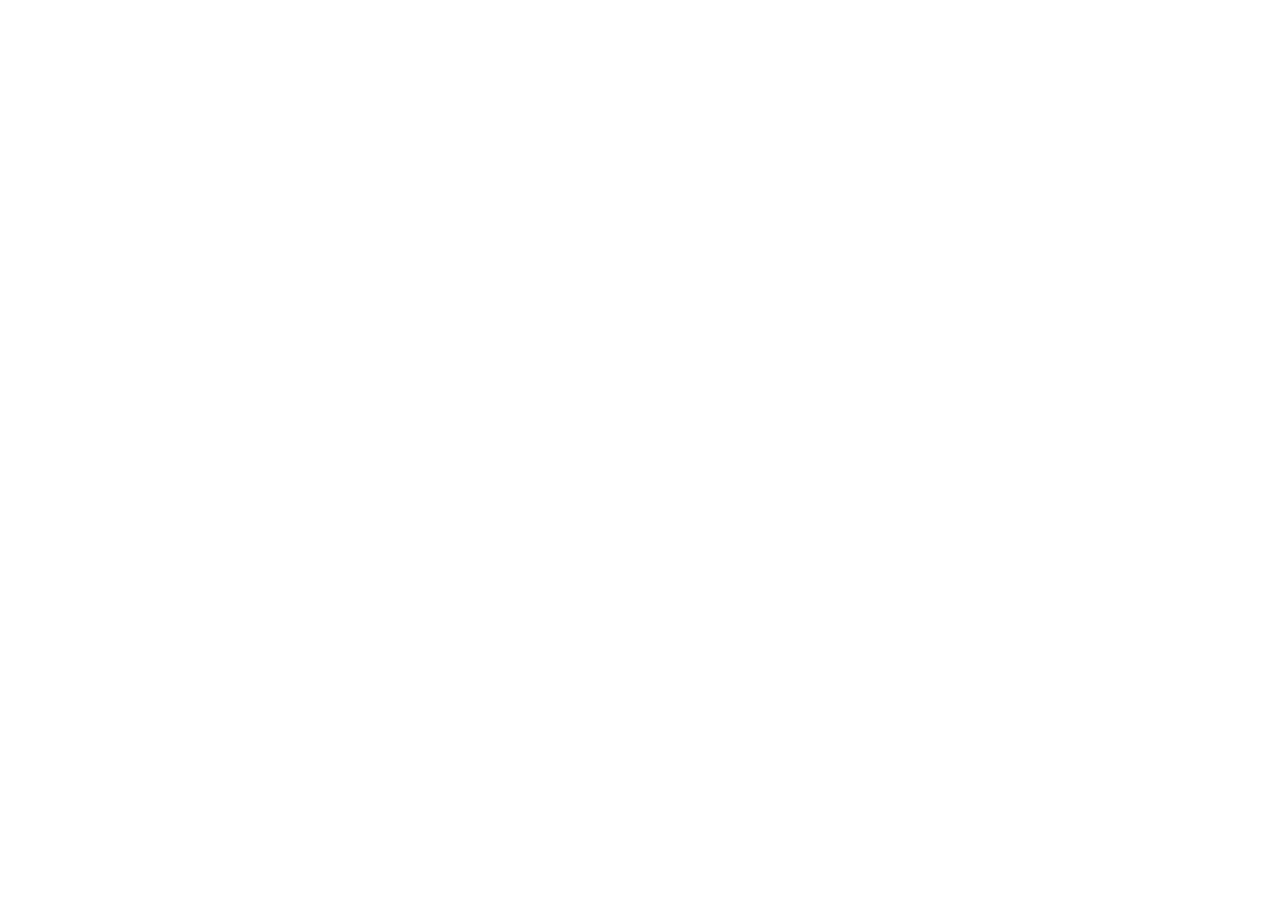
==== index.html @ f86ea2f4 "Cria estrutura base do site" ====
<!DOCTYPE html>
<html lang="pt-br">
<head>
    <meta charset="UTF-8">
    <meta name="viewport" content="width=device-width, initial-scale=1.0">
    <title>Aulas HTML</title>
    <link rel="stylesheet" href="assets/styles/index.css">
</head>
<body>
    
</body>
</html>
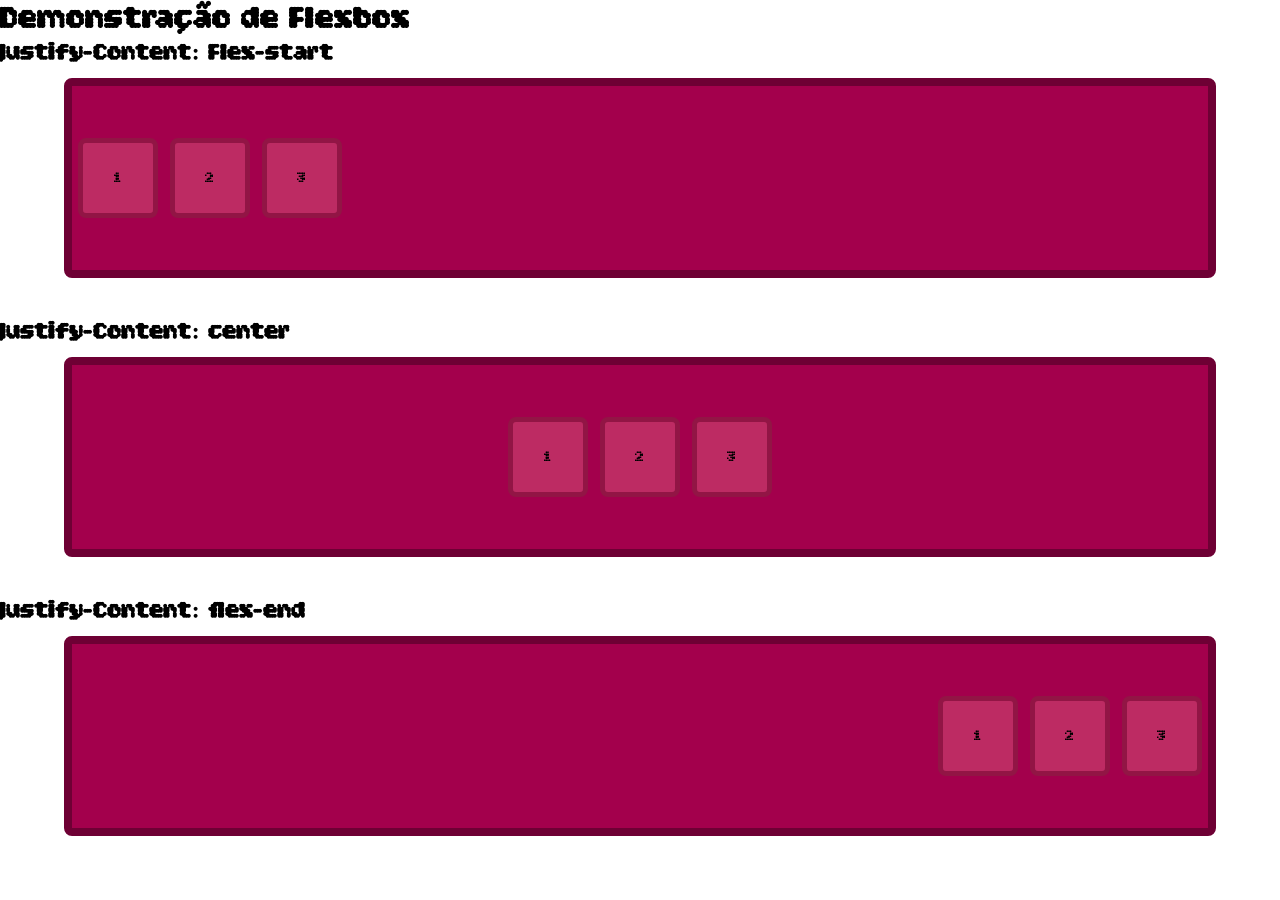
==== commit 8ecee3be: "Cria as seções flex-start, center e flex-end" ====
--- a/index.html
+++ b/index.html
@@ -7,6 +7,30 @@
     <link rel="stylesheet" href="assets/styles/index.css">
 </head>
 <body>
-    
+    <h1>Demonstração de Flexbox</h1>
+
+    <section>
+        <h2>Justify-Content: Flex-start</h2>
+        <div class = "flex-container">
+            <div class = "flex-item">1</div>
+            <div class = "flex-item">2</div>
+            <div class = "flex-item">3</div>
+        </div>
+    </section>
+    <section>
+        <h2>Justify-Content: center</h2>
+        <div class = "flex-container justify-center">
+            <div class = "flex-item">1</div>
+            <div class = "flex-item">2</div>
+            <div class = "flex-item">3</div>
+    </section>
+    <section>
+        <h2>Justify-Content: flex-end </h2>
+        <div class = "flex-container justify-end">
+            <div class = "flex-item">1</div>
+            <div class = "flex-item">2</div>
+            <div class = "flex-item">3</div>
+        </div>
+    </section>
 </body>
 </html>
--- a/assets/styles/index.css
+++ b/assets/styles/index.css
@@ -0,0 +1,51 @@
+@import url('https://fonts.googleapis.com/css2?family=Bitcount+Prop+Double:wght@100..900&display=swap');
+
+* {
+    margin: 0;
+    padding: 0;
+    box-sizing: border-box;
+}
+
+body {
+    font-family: "Bitcount Prop Double", system-ui;
+}
+
+section {
+    margin-bottom: 40px;
+}
+
+h2 {
+    margin-bottom: 10px;
+}
+
+.flex-container {
+    width: 90%;
+    height: 200px;
+    background-color: rgb(163, 0, 76);
+    margin: 0 auto 20px;
+    border-radius: 8px;
+    border: 8px solid rgb(110, 0, 52);
+    display: flex;
+    justify-content: flex-start;
+    align-items: center;
+}
+
+.flex-item {
+    width: 80px;
+    height: 80px;
+    background-color: rgb(189, 43, 99);
+    border: 5px solid rgb(146, 21, 69);
+    margin: 6px;
+    border-radius: 8px;
+    display: flex;
+    justify-content: center;
+    align-items: center;
+}
+
+.justify-center {
+    justify-content: center;
+}
+
+.justify-end {
+    justify-content: flex-end;
+}
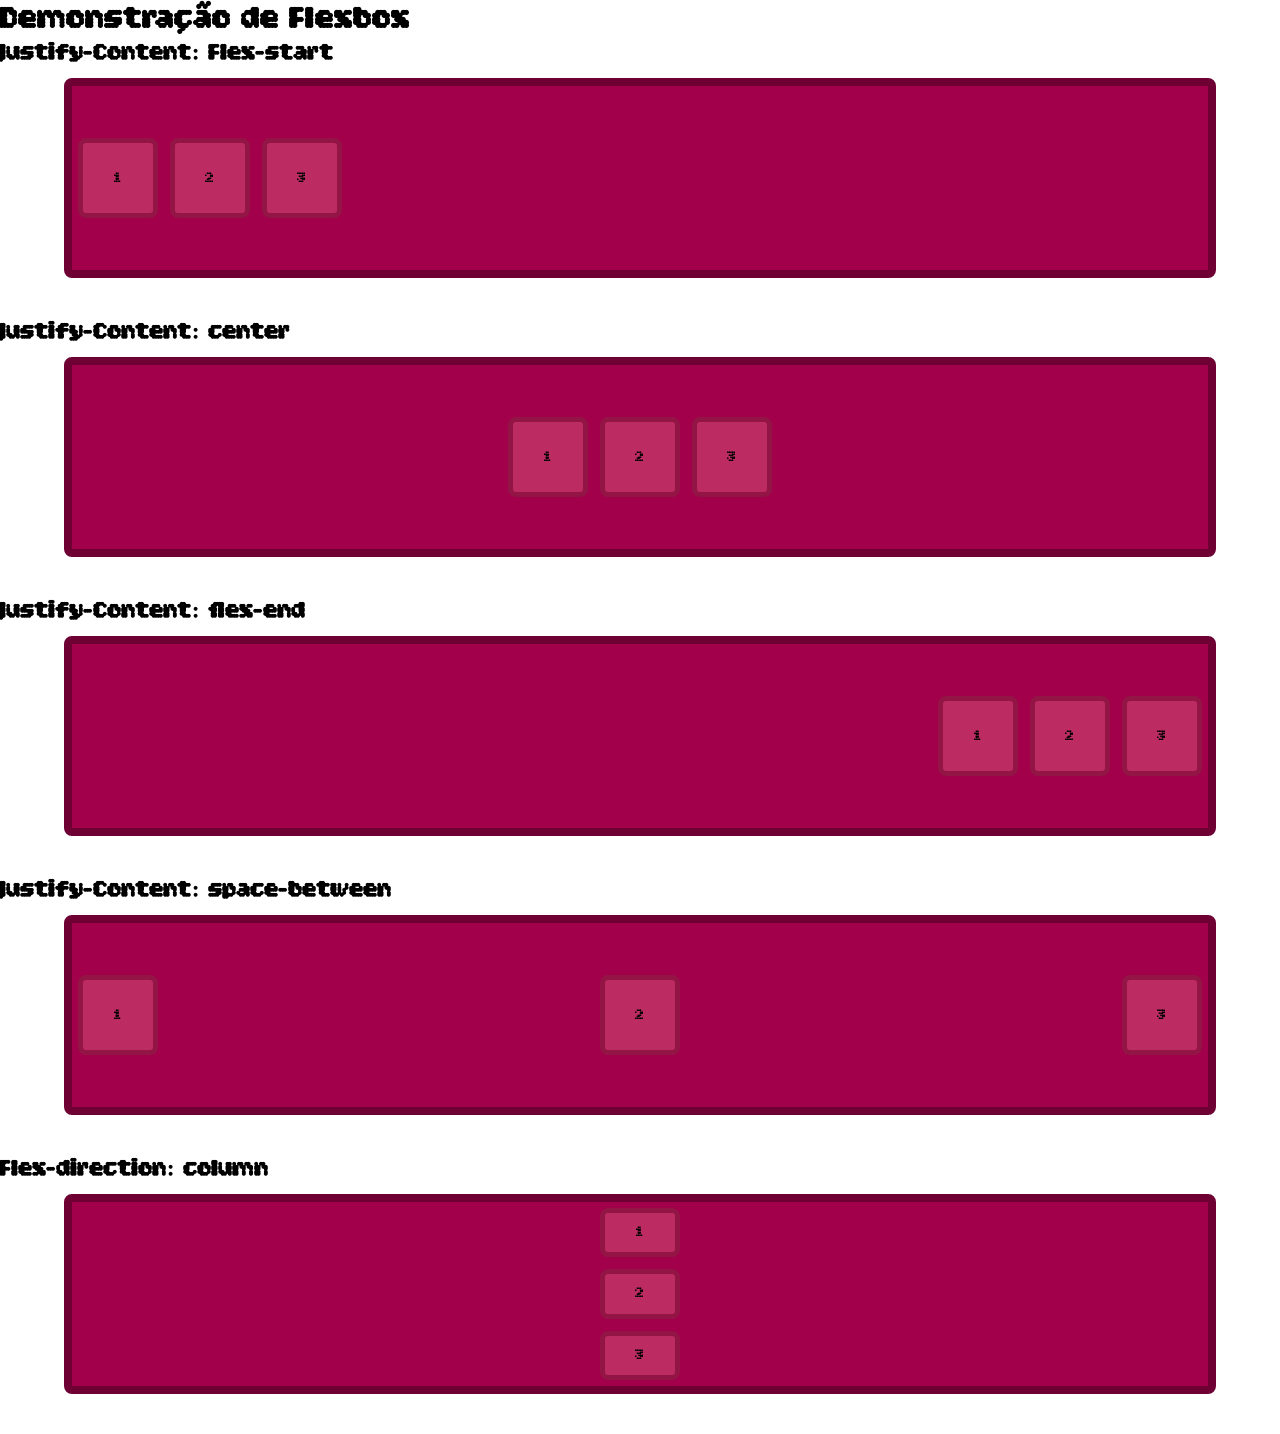
==== commit d8a562bf: "Cria as seções justify column e between" ====
--- a/index.html
+++ b/index.html
@@ -17,6 +17,7 @@
             <div class = "flex-item">3</div>
         </div>
     </section>
+
     <section>
         <h2>Justify-Content: center</h2>
         <div class = "flex-container justify-center">
@@ -24,6 +25,7 @@
             <div class = "flex-item">2</div>
             <div class = "flex-item">3</div>
     </section>
+    
     <section>
         <h2>Justify-Content: flex-end </h2>
         <div class = "flex-container justify-end">
@@ -32,5 +34,23 @@
             <div class = "flex-item">3</div>
         </div>
     </section>
+
+    <section>
+        <h2>Justify-Content: space-between </h2>
+        <div class = "flex-container justify-between">
+            <div class = "flex-item">1</div>
+            <div class = "flex-item">2</div>
+            <div class = "flex-item">3</div>
+        </div>
+    </section>
+
+    <section>
+        <h2>Flex-direction: column </h2>
+        <div class = "flex-container flex-column">
+            <div class = "flex-item">1</div>
+            <div class = "flex-item">2</div>
+            <div class = "flex-item">3</div>
+        </div>
+    </section>
 </body>
 </html>
--- a/assets/styles/index.css
+++ b/assets/styles/index.css
@@ -48,4 +48,13 @@
 
 .justify-end {
     justify-content: flex-end;
-}+}
+
+.justify-between {
+    justify-content: space-between;
+}
+
+.flex-column {
+    flex-direction: column;
+}
+
